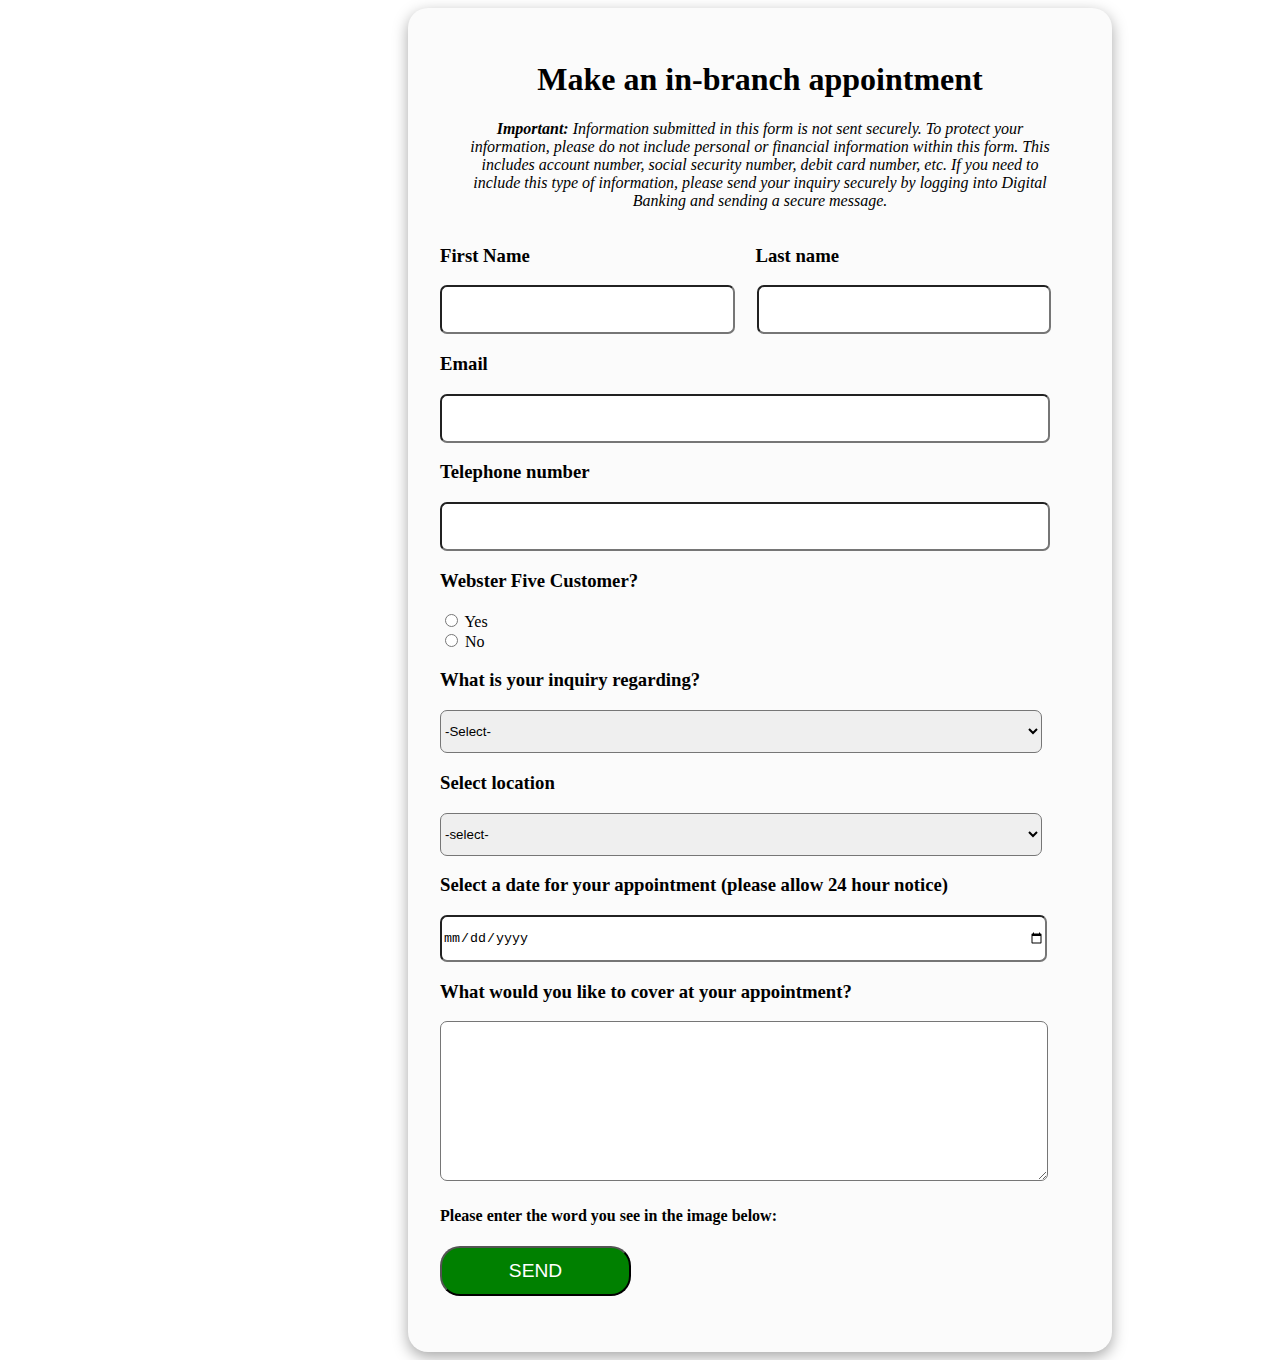
==== appointment.html @ 1e56e0b0 "second commit" ====
<!DOCTYPE html>
<html lang="en">

<head>
  <meta charset="UTF-8">
  <meta http-equiv="X-UA-Compatible" content="IE=edge">
  <meta name="viewport" content="width=device-width, initial-scale=1.0">
  <link rel="preconnect" href="https://fonts.googleapis.com">
  <link rel="stylesheet" href="./css/appointment.css">
  <link rel="stylesheet" href="./js/script.js">
  <link rel="stylesheet" href="https://cdnjs.cloudflare.com/ajax/libs/font-awesome/6.2.0/css/all.min.css"
    integrity="sha512-xh6O/CkQoPOWDdYTDqeRdPCVd1SpvCA9XXcUnZS2FmJNp1coAFzvtCN9BmamE+4aHK8yyUHUSCcJHgXloTyT2A=="
    crossorigin="anonymous" referrerpolicy="no-referrer" />
  <title>Webster Five</title>
</head>

<body>

  <form action="" id="appointment">
    <h1 class="title">Make an in-branch appointment</h1>
    <em>
      <p class="sub-title"><strong>Important:</strong> Information submitted in this form is not sent securely. To
        protect your <br> information, please do
        not include personal or financial information within this form. This <br> includes account number, social
        security
        number, debit card number, etc. If you need to <br> include this type of information, please send your inquiry
        securely by logging into Digital <br> Banking and sending a secure message.</p>
    </em>
    <div class="name">
      <h3 class="first-name">First Name</h3>

      <h3 class="last-name">Last name</h3>

    </div>
    <div class="name-inputbox">
      <input type="text" class="first-name-inputbox">
      <input type="text" class="last-name-inputbox">
    </div>
    <div class="Email">
      <h3>Email</h3>
      <input class="email-inputbox" type="text">
    </div>
    <div class="Telephone">
      <h3>Telephone number</h3>
      <input class="telephone-inputbox" type="text">
    </div>
    <div class="yes-no">
      <h3>Webster Five Customer?</h3>
      <input type="radio" name="Customer?" value="yes"> Yes<br>
      <input type="radio" name="Customer?" value="no"> No<br>
    </div>
    <div class="select">
      <h3>What is your inquiry regarding? </h3>
      <div class="first-select">
        <select class="first-select-options">
          <option selected disabled>-Select-</option>
          <option value="1">Personal Banking</option>
          <option value="2">Business Banking</option>
          <option value="3">Personal Loan</option>
          <option value="4">Business Loan</option>
          <option value="5">Investments</option>
          <option value="6">Other</option>
        </select>
      </div>
    </div>
    <h3>Select location</h3>
    <div class="second-select">
      <select class="second-select-options">
        <option selected disabled>-select-</option>
        <option value="1">Auburn</option>
        <option value="2">Dudley</option>
        <option value="3">Oxford</option>
        <option value="4">Shrewsbury</option>
        <option value="5">Webster</option>
        <option value="6">Worcester - Chandler St</option>
        <option value="7">Worcester - front St</option>
      </select>
    </div>
    </div>
    <div class="date">
      <h3>Select a date for your appointment (please allow 24 hour notice)</h3>
      <input class="date-inputbox" type="date" name="appointment-date" placeholder="dd/mm/yyyy">
    </div>
    <div class="comment">
      <h3>What would you like to cover at your appointment?</h3>
      <textarea class="message-area" name="message"></textarea>
    </div>
    <h4>Please enter the word you see in the image below:</h4>
    <BUTTON class="send-button">SEND</BUTTON>
  </form>

</body>

</html>
---- css/appointment.css ----
#appointment {
    display: block;
    margin-top: 0rem;
    height: 80rem;
    width: 40rem;
    padding: 2rem 2rem 2rem 2rem;
    margin-left: 25rem;
    background-color: #fbfbfb;
    box-shadow: rgba(0, 0, 0, 0.35) 0px 5px 15px;
    border-radius: 20px 20px 20px 20px;
    font-size: 1rem;
}

.title {
    text-align: center;

}

.sub-title {
    text-align: center;
}

.name {
    display: flex;

}

.name-inputbox {
    display: flex;
}

.last-name {
    padding-left: 14.1rem;
}

.first-name-inputbox {
    width: 287px;
    height: 43px;
    border-radius: 7px 7px 7px 7px;
}

.last-name-inputbox {
    width: 286px;
    height: 43px;
    margin-left: 22px;
    border-radius: 7px 7px 7px 7px;
}

.email-inputbox {
    height: 43px;
    width: 602px;
    border-radius: 7px 7px 7px 7px;
}

.telephone-inputbox {
    height: 43px;
    width: 602px;
    border-radius: 7px 7px 7px 7px;
}

.date-inputbox {
    height: 43px;
    width: 602px;
    border-radius: 7px 7px 7px 7px;
}

.message-area {
    width: 602px;
    min-height: 154px;
    border-radius: 7px 7px 7px 7px;
}

.select {
    display: inline;
}

.send-button {
    background-color: green;
    color: #fff;
    font-size: 1.2rem;
    width: 191px;
    height: 50px;
    border-radius: 20px 20px 20px 20px;

}

.first-select-options {
    width: 287px;
    height: 43px;
    border-radius: 7px 7px 7px 7px;
}
.second-select-options {
    width: 286px;
    height: 43px;
    border-radius: 7px 7px 7px 7px;
}
.first-select-options {
    height: 43px;
    width: 602px;
    border-radius: 7px 7px 7px 7px;
}
.second-select-options {
    height: 43px;
    width: 602px;
    border-radius: 7px 7px 7px 7px;
}
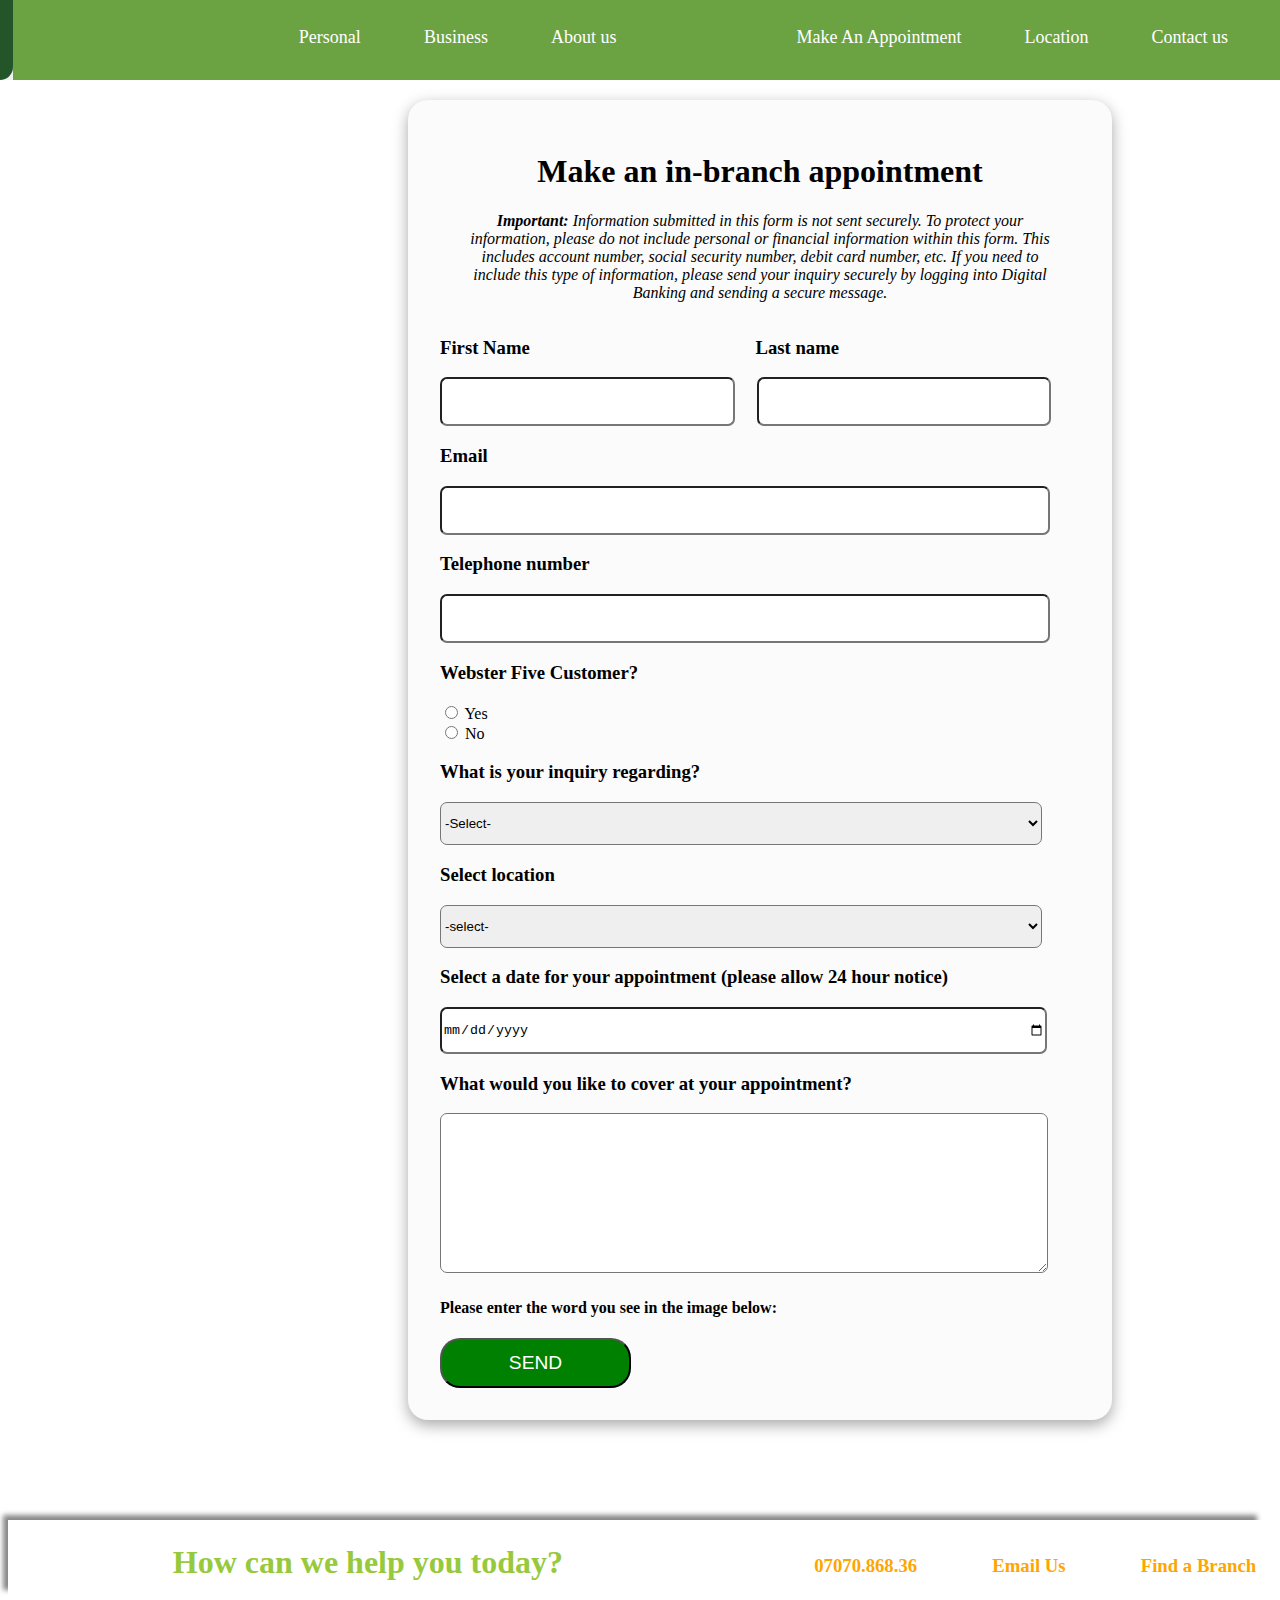
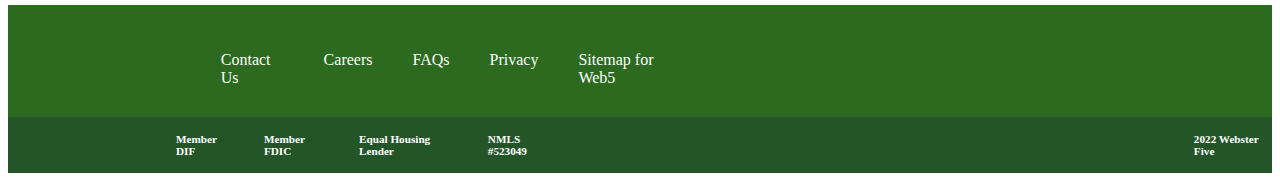
==== commit 268ccbe0: "update" ====
--- a/appointment.html
+++ b/appointment.html
@@ -15,7 +15,45 @@
 </head>
 
 <body>
-
+  <header>
+    <div class="websterfive">
+      <div class="flex-container">
+        <div
+          style="flex-grow: 1; background-color:#245529;display: flex ;justify-content: center;align-items: center; border-radius: 0 0 1rem 0;">
+          <img id="logoheader" src="https://www.web5.com/wp-content/uploads/2019/09/web5-h-logo-300x59.png" alt="">
+        </div>
+        <div style="flex-grow: 6;padding-left: 13rem;"></div>
+        <div class="personal" style="flex-grow: 4;">Personal <i class="fa-solid fa-chevron-down"></i>
+          <div class="dropdown-content">
+            <a href="#">PRODUCT AND FEATURES</a>
+            <a href="#">TIPS AND TOOLS </a>
+            <a href="#">ACCESS AND SERVICES</a>
+          </div>
+        </div>
+        <div class="business" style="flex-grow: 4">Business <i class="fa-solid fa-chevron-down"></i>
+          <div class="dropdown-content">
+            <a href="#">PRODUCTS AND FEATURES</a>
+            <a href="#">TIPS AND TOOLS</a>
+            <a href="#">INDUSTRY SOLUTIONS</a>
+            <a href="#">BUSINESS EXTRAS</a>
+          </div>
+        </div>
+        <div class="aboutus" style="flex-grow: 4">About us <i class="fa-solid fa-chevron-down"></i>
+          <div class="dropdown-content">
+            <a href="#">OUR STORY</a>
+            <a href="#">BRANCHES</a>
+            <a href="#">OUR PEOPLE</a>
+          </div>
+        </div>
+        <div style="flex-grow: 9"></div>
+        <div style="flex-grow: 4;"><a style="color:white; text-decoration:none;" href="./appointment.html">Make An
+            Appointment</a></div>
+        <div style="flex-grow: 4"><i class="fa-solid fa-location-dot"></i>Location</div>
+        <div style="flex-grow: 4"><i class="fa-solid fa-mobile-screen"></i>Contact us</div>
+      </div>
+    </div>
+    </div>
+  </header>
   <form action="" id="appointment">
     <h1 class="title">Make an in-branch appointment</h1>
     <em>
@@ -88,6 +126,62 @@
     <h4>Please enter the word you see in the image below:</h4>
     <BUTTON class="send-button">SEND</BUTTON>
   </form>
+  <footer>
+    <div id="first-footer">
+      <div class="footer-text ">
+        <h2 style="color: #97c93c;font-size: 2rem; ;" class="support">How can we help you today?</h2>
+      </div>
+      <div class="footer-contact">
+        <i class="fa-solid fa-phone"></i>
+        <h3>07070.868.36</h3>
+      </div>
+      <div class="footer-email">
+        <i class="fa-solid fa-envelope"></i>
+        <h3>Email Us</h3>
+      </div>
+      <div class="footer-address">
+        <i class="fa-solid fa-location-dot"></i>
+        <h3>Find a Branch</h3>
+      </div>
+    </div>
+    <div id="second-footer">
+      <div class="footer-options">
+        <ul class="footer-menu">
+          <li>Contact Us</li>
+          <li>Careers</li>
+          <li>FAQs</li>
+          <li>Privacy</li>
+          <li>Sitemap for Web5</li>
+        </ul>
+      </div>
+      <div class="footer-social">
+        <ul class="list-social">
+          <li>
+            <div><i class="fa-brands fa-linkedin-in"></i></div>
+          </li>
+          <li><i class="fa-brands fa-facebook"></i></li>
+          <li><i class="fa-brands fa-twitter"></i></li>
+        </ul>
+      </div>
+    </div>
+    <div id="third-footer">
+      <div class="fist-item">
+        <h4>Member DIF</h4>
+      </div>
+      <div class="second-item">
+        <h4>Member FDIC</h4>
+      </div>
+      <div class="third-item">
+        <h4>Equal Housing Lender</h4>
+      </div>
+      <div class="fourth-item">
+        <h4>NMLS #523049</h4>
+      </div>
+      <div class="copyrighted">
+        <h4>2022 Webster Five</h4>
+      </div>
+    </div>
+  </footer>
 
 </body>
 
--- a/css/appointment.css
+++ b/css/appointment.css
@@ -1,9 +1,72 @@
+
+.websterfive {
+    position: fixed;
+    top: 0;
+    left: 0;
+    right: 0;
+    z-index: 99;
+
+}
+header {
+    position: fixed;
+    width: 100%;
+    z-index: 1;
+}
+
+.dropdown-content {
+    display: none;
+    transform: translateX(-30%);
+    position: absolute;
+    background-color: #f1f1f1;
+    min-width: 150px;
+    box-shadow: 0px 8px 16px 0px rgba(0, 0, 0, 0.2);
+    z-index: 1;
+}
+
+.personal:hover,
+.business:hover,
+.aboutus:hover {
+    background-color: #245529;
+}
+
+.personal:hover .dropdown-content,
+.business:hover .dropdown-content,
+.aboutus:hover .dropdown-content {
+    display: block;
+}
+
+.flex-container {
+    display: flex;
+    align-items: stretch;
+    background-color: #f1f1f1;
+}
+
+.flex-container>div {
+    background-color: #6CA342;
+    color: white;
+    height: 80px;
+    line-height: 75px;
+    font-size: 18px;
+    align-items: center;
+    justify-content: center;
+}
+
+#logoheader {
+    max-width: 60%;
+    display: flex;
+    align-items: center;
+    justify-content: center;
+
+}
+
+.fa-solid {
+    padding-right: 0.7rem;
+}
 
 
 #appointment {
     display: block;
-    margin-top: 0rem;
-    height: 80rem;
+    margin: 100px 0 ;
     width: 40rem;
     padding: 2rem 2rem 2rem 2rem;
     margin-left: 25rem;
@@ -105,4 +168,129 @@
     height: 43px;
     width: 602px;
     border-radius: 7px 7px 7px 7px;
+}
+#first-footer {
+    display: flex;
+    background-color: #fff;
+    height: 3.8rem;
+    box-shadow: -10px -10px 5px -5px #888888;
+    padding-left: 2rem;
+    padding-top: 1.5rem;
+    align-items: center;
+    left: 0;
+    right: 0;
+
+}
+
+#second-footer {
+    display: flex;
+    background-color: #2b6a1f;
+    height: 7rem;
+    justify-content: flex-start;
+    left: 0;
+    right: 0;
+
+}
+
+#third-footer {
+    display: flex;
+    background-color: #245529;
+    height: 3.5rem;
+    align-items: center;
+    color: #fff;
+    padding-left: 10.5rem;
+    font-size: 0.7rem;
+    left: 0;
+    right: 0;
+}
+
+.footer-text {
+    padding-left: 8.3rem;
+    padding-bottom: 1.5rem;
+}
+
+.footer-contact {
+    display: flex;
+    align-items: center;
+    justify-content: center;
+    padding-left: 15rem;
+    padding-bottom: 1rem;
+    color: orange;
+}
+
+
+.footer-email {
+    display: flex;
+    align-items: center;
+    justify-content: center;
+    padding-left: 4rem;
+    padding-bottom: 1rem;
+    color: orange;
+}
+
+
+.footer-address {
+    display: flex;
+    align-items: center;
+    justify-content: center;
+    padding-left: 4rem;
+    padding-bottom: 1rem;
+    color: orange;
+}
+
+
+.footer-options {
+    display: flex;
+    padding-left: 8.3rem;
+    padding-bottom: 1rem;
+    align-items: center;
+    justify-content: center;
+    font-size: 1rem;
+    color: #fff;
+    align-items: center;
+
+}
+
+.footer-menu {
+    display: flex;
+    list-style: none;
+}
+
+.footer-menu li {
+    padding-left: 2.5rem;
+    padding-top: 2rem;
+    cursor: pointer;
+}
+
+.footer-social {
+    align-items: center;
+    justify-content: center;
+    padding-top: 2rem;
+    padding-left: 30rem;
+}
+
+.list-social {
+    display: flex;
+    list-style: none;
+}
+
+ul.list-social li {
+    cursor: pointer;
+    padding-left: 1.5rem;
+}
+
+.second-item {
+    padding-left: 2rem;
+}
+
+.third-item {
+    padding-left: 2rem;
+}
+
+.fourth-item {
+    padding-left: 2rem;
+}
+
+.copyrighted {
+    padding-left: 40rem;
 }